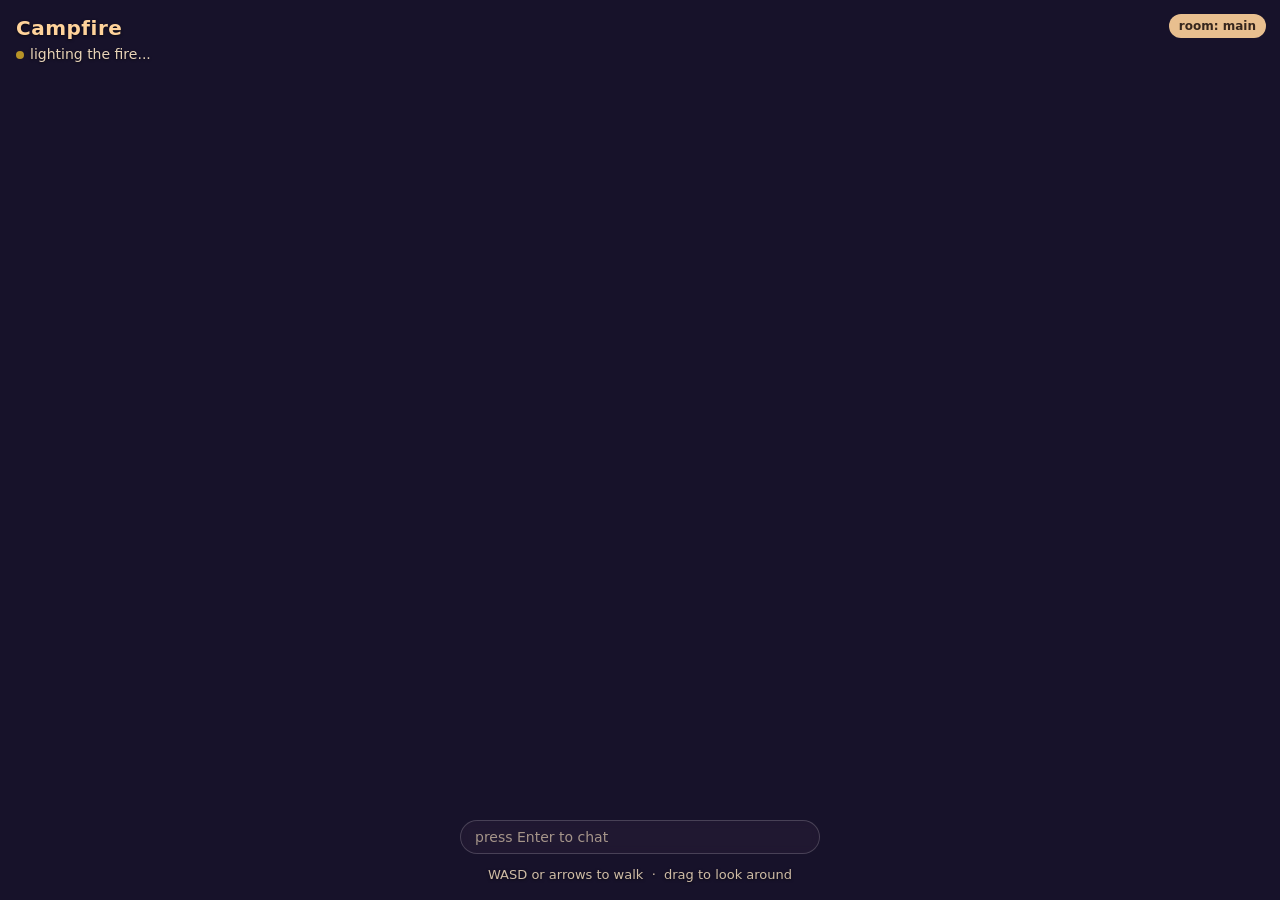
==== index.html @ 01311d58 "Deploy: Campfire live build" ====
<!doctype html>
<html lang="en">
<head>
<meta charset="utf-8" />
<meta name="viewport" content="width=device-width, initial-scale=1, maximum-scale=1, user-scalable=no" />
<title>Campfire</title>
<style>
  :root { color-scheme: dark; }
  * { margin: 0; padding: 0; box-sizing: border-box; }
  html, body { height: 100%; overflow: hidden; background: #17122a; }
  #app { position: fixed; inset: 0; }
  canvas { display: block; }

  .hud {
    position: fixed; left: 16px; top: 14px; z-index: 10;
    font: 500 14px/1.4 ui-rounded, "Segoe UI", system-ui, sans-serif;
    color: #ffe9c7; text-shadow: 0 1px 3px rgba(0,0,0,.6);
    pointer-events: none; user-select: none;
  }
  .hud h1 { font-size: 20px; letter-spacing: .5px; color: #ffd39b; }
  .hud .status { margin-top: 3px; opacity: .9; }
  .hud .dot { display: inline-block; width: 8px; height: 8px; border-radius: 50%;
    background: #c9a227; margin-right: 6px; vertical-align: middle; }
  .hud .dot.on { background: #6ee7a0; box-shadow: 0 0 8px #6ee7a0; }

  .hint {
    position: fixed; left: 50%; bottom: 16px; transform: translateX(-50%); z-index: 10;
    font: 500 13px/1.4 ui-rounded, "Segoe UI", system-ui, sans-serif;
    color: #ffe9c7cc; text-shadow: 0 1px 3px rgba(0,0,0,.6);
    pointer-events: none; user-select: none; text-align: center;
  }
  .badge {
    position: fixed; right: 14px; top: 14px; z-index: 10;
    font: 600 12px/1 ui-rounded, "Segoe UI", system-ui, sans-serif;
    color: #3a2a1c; background: #ffd39b; padding: 6px 10px; border-radius: 999px;
    pointer-events: none; user-select: none; opacity: .9;
  }
  #chatlog {
    position: fixed; left: 16px; bottom: 84px; z-index: 10; max-width: 42vw;
    font: 500 13px/1.55 "Segoe UI", system-ui, sans-serif; color: #ffe9c7;
    text-shadow: 0 1px 3px rgba(0,0,0,.75); pointer-events: none; user-select: none;
  }
  #chatlog b { color: #ffd39b; }
  #chatinput {
    position: fixed; left: 50%; bottom: 46px; transform: translateX(-50%); z-index: 11;
    width: min(360px, 72vw); padding: 8px 14px; border-radius: 999px;
    border: 1px solid #ffffff2e; background: rgba(40,30,56,0.55); color: #ffe9c7;
    font: 500 14px "Segoe UI", system-ui, sans-serif; outline: none; backdrop-filter: blur(4px);
  }
  #chatinput::placeholder { color: #ffe9c799; }
  #chatinput:focus { border-color: #ffd39b88; }
</style>
</head>
<body>
<div id="app"></div>
<div class="hud">
  <h1>Campfire</h1>
  <div class="status"><span class="dot" id="dot"></span><span id="status">lighting the fire...</span></div>
</div>
<div class="badge" id="room">room: main</div>
<div class="hint">WASD or arrows to walk &nbsp;·&nbsp; drag to look around</div>
<div id="chatlog"></div>
<input id="chatinput" maxlength="120" placeholder="press Enter to chat" autocomplete="off" spellcheck="false" />

<script type="importmap">
{
  "imports": {
    "three": "https://esm.run/three@0.160.0",
    "trystero": "https://esm.run/trystero"
  }
}
</script>

<script type="module" src="./src/main.js"></script>
</body>
</html>
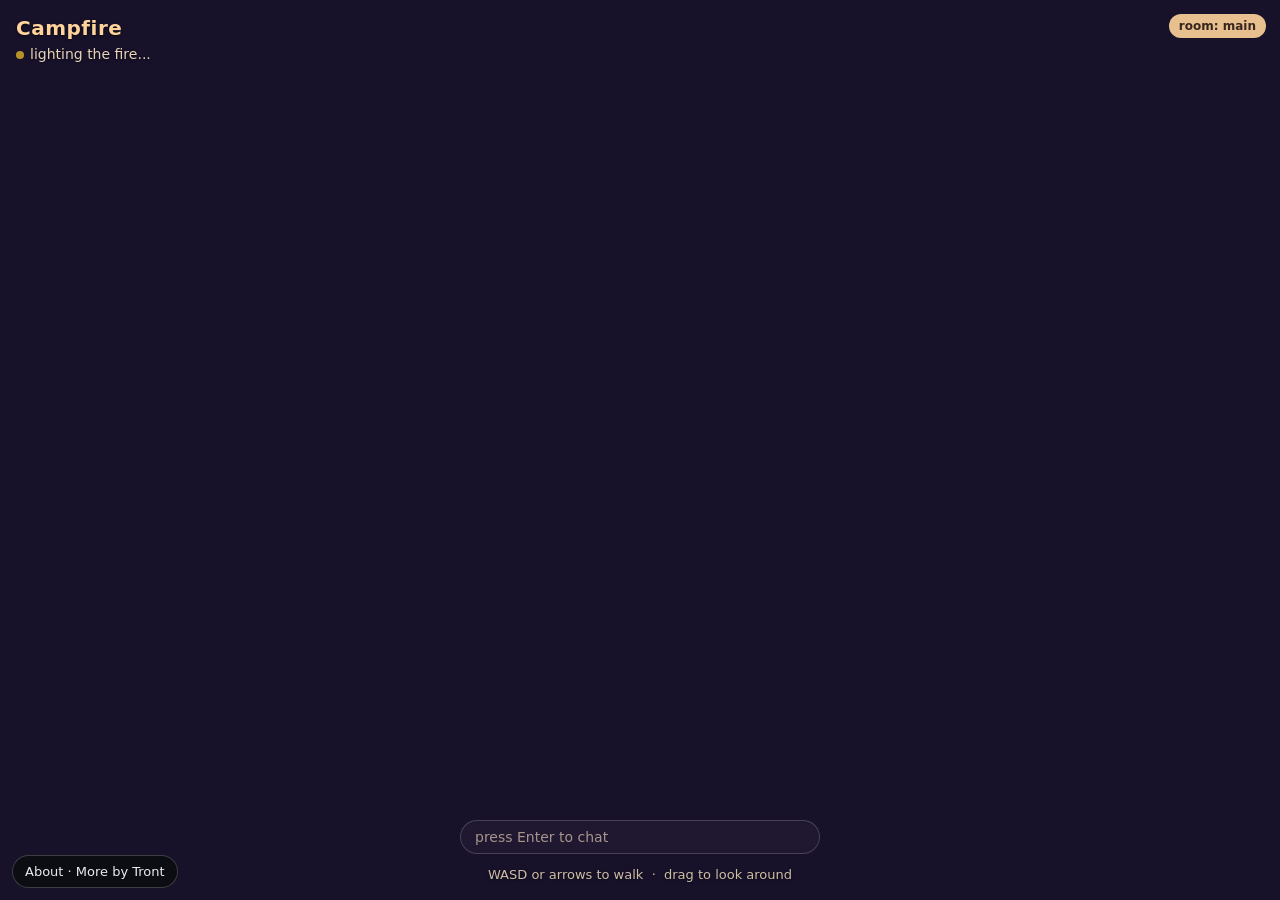
==== commit 1955fc08: "About block: prose, crosslinks and JSON-LD so the page is more than a canvas to search engines" ====
--- a/index.html
+++ b/index.html
@@ -72,5 +72,10 @@
 </script>
 
 <script type="module" src="./src/main.js"></script>
+<!-- tront-about:start -->
+<style>.tront-about{position:fixed;left:12px;bottom:12px;z-index:2147483000;font:13px/1.5 system-ui,-apple-system,'Segoe UI',sans-serif;color:#e9ecef;text-align:left}.tront-about>summary{cursor:pointer;list-style:none;display:inline-block;background:#0b0d10d9;color:#e9ecef;border:1px solid #ffffff33;border-radius:999px;padding:6px 12px;backdrop-filter:blur(6px);user-select:none}.tront-about>summary::-webkit-details-marker{display:none}.tront-about>summary:hover{border-color:#ffffff66}.tront-about>div{margin-top:8px;width:min(560px,calc(100vw - 24px));max-height:70vh;overflow:auto;background:#0b0d10f5;border:1px solid #ffffff33;border-radius:12px;padding:14px 16px;box-shadow:0 12px 40px #000a}.tront-about h2{font-size:17px;margin:0 0 8px;color:#fff}.tront-about p{margin:0 0 9px}.tront-about a{color:#8fd3ff}.tront-about ul{margin:4px 0 10px;padding-left:18px}.tront-about li{margin:2px 0}.tront-about .tront-hub{opacity:.85;font-size:12px}</style>
+<details class="tront-about" id="trontAbout"><summary>About &middot; More by Tront</summary><div><h2>Campfire by Tront</h2><p>Campfire is a small third place in the browser. Open the link, stand on a curved island around a firepit as a little critter, and walk up to whoever else is there. There is no install, no account and no lobby: the link itself is the room, and everyone who opens it shares the same island over peer-to-peer WebRTC.</p><p>Under the hood every entity on the island is synced with a keeper election, so NPCs keep moving even when the person who spawned them leaves. It is one HTML file built on the critters creature system, verified with a headless harness, made by Tront (Trent Sterling).</p><p><strong>More from Tront</strong></p><ul><li><a href="https://tront.xyz/critters/">critters</a>: Procedural creature sandbox: SDF blend-shell toon critters that walk, hop and fly with no rigs or animation clips.</li><li><a href="https://tront.xyz/buddy/">Buddy Bonk</a>: Multiplayer ragdoll sandbox: grab a friend, grab a limb, make a mess.</li><li><a href="https://tront.xyz/inkride/">INKRIDE</a>: Shared physics sketchbook: draw ink tracks, ride them, crash beautifully, alone or in a room.</li></ul><p class="tront-hub"><a href="https://tront.xyz/games/">All games and tools</a> &middot; <a href="https://tront.xyz/blog/">Devlog</a> &middot; <a href="https://tront.xyz/discord/">Discord</a> &middot; <a href="https://github.com/TrentSterling/campfire">Source on GitHub</a> &middot; <a href="https://tront.xyz/">tront.xyz</a></p></div></details>
+<script type="application/ld+json">{"@context": "https://schema.org", "@type": "VideoGame", "name": "Campfire", "alternateName": ["Campfire by Tront"], "url": "https://tront.xyz/campfire/", "description": "A browser third place: a small curved island around a firepit where you meet whoever else is there.", "author": {"@type": "Person", "name": "Trent Sterling", "alternateName": "Tront", "url": "https://tront.xyz/"}, "publisher": {"@type": "Organization", "name": "Tront", "url": "https://tront.xyz/"}, "isAccessibleForFree": true, "offers": {"@type": "Offer", "price": "0", "priceCurrency": "USD"}, "applicationCategory": "GameApplication", "operatingSystem": "Web browser", "genre": "Social", "playMode": "MultiPlayer", "gamePlatform": "Web browser", "image": "https://tront.xyz/campfire/og-image.png"}</script>
+<!-- tront-about:end -->
 </body>
 </html>
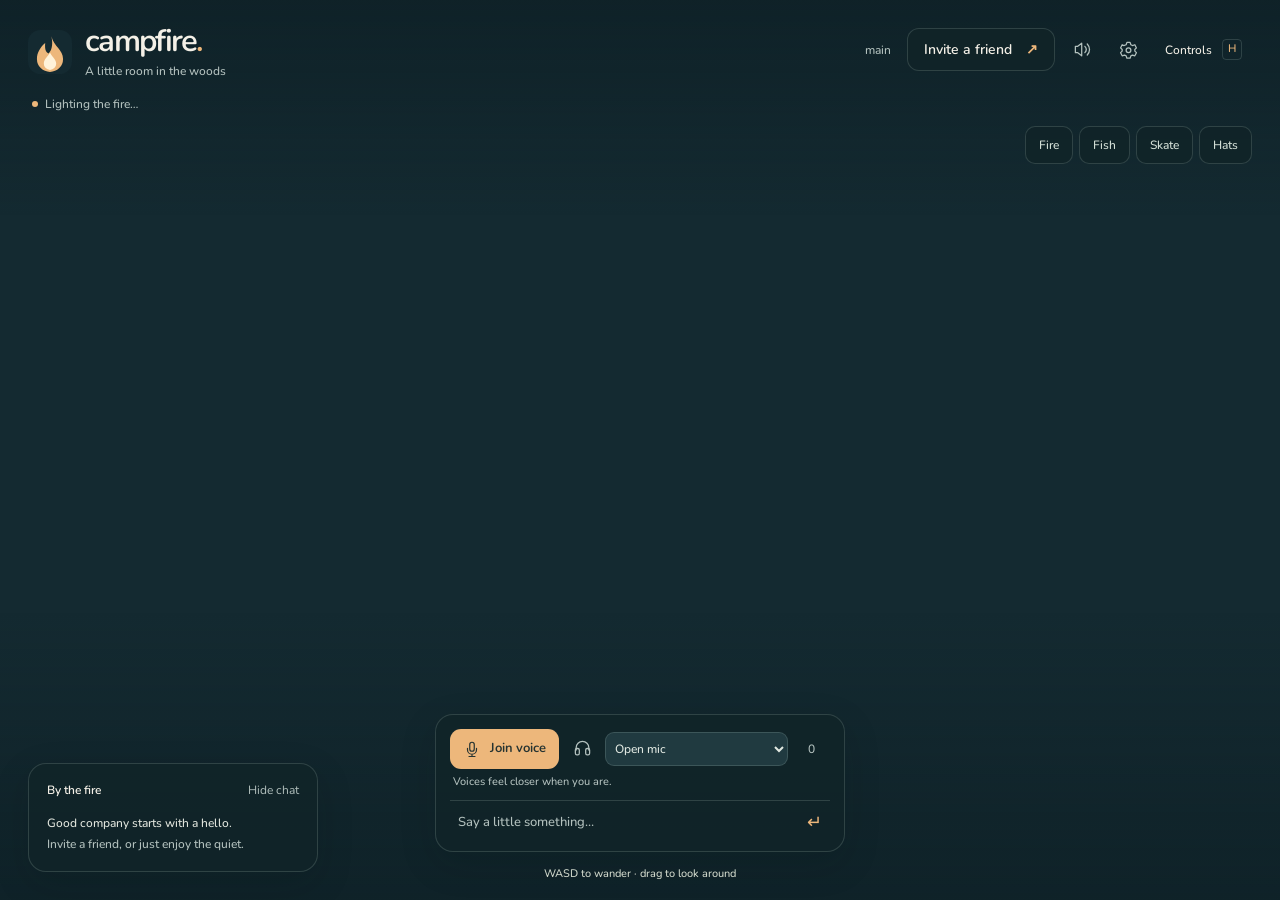
==== commit 1e66425b: "Publish Campfire v1.8: WebGPU text, unified menus, polished models and P2P voice" ====
--- a/index.html
+++ b/index.html
@@ -2,80 +2,80 @@
 <html lang="en">
 <head>
 <meta charset="utf-8" />
-<meta name="viewport" content="width=device-width, initial-scale=1, maximum-scale=1, user-scalable=no" />
-<title>Campfire</title>
-<style>
-  :root { color-scheme: dark; }
-  * { margin: 0; padding: 0; box-sizing: border-box; }
-  html, body { height: 100%; overflow: hidden; background: #17122a; }
-  #app { position: fixed; inset: 0; }
-  canvas { display: block; }
-
-  .hud {
-    position: fixed; left: 16px; top: 14px; z-index: 10;
-    font: 500 14px/1.4 ui-rounded, "Segoe UI", system-ui, sans-serif;
-    color: #ffe9c7; text-shadow: 0 1px 3px rgba(0,0,0,.6);
-    pointer-events: none; user-select: none;
-  }
-  .hud h1 { font-size: 20px; letter-spacing: .5px; color: #ffd39b; }
-  .hud .status { margin-top: 3px; opacity: .9; }
-  .hud .dot { display: inline-block; width: 8px; height: 8px; border-radius: 50%;
-    background: #c9a227; margin-right: 6px; vertical-align: middle; }
-  .hud .dot.on { background: #6ee7a0; box-shadow: 0 0 8px #6ee7a0; }
-
-  .hint {
-    position: fixed; left: 50%; bottom: 16px; transform: translateX(-50%); z-index: 10;
-    font: 500 13px/1.4 ui-rounded, "Segoe UI", system-ui, sans-serif;
-    color: #ffe9c7cc; text-shadow: 0 1px 3px rgba(0,0,0,.6);
-    pointer-events: none; user-select: none; text-align: center;
-  }
-  .badge {
-    position: fixed; right: 14px; top: 14px; z-index: 10;
-    font: 600 12px/1 ui-rounded, "Segoe UI", system-ui, sans-serif;
-    color: #3a2a1c; background: #ffd39b; padding: 6px 10px; border-radius: 999px;
-    pointer-events: none; user-select: none; opacity: .9;
-  }
-  #chatlog {
-    position: fixed; left: 16px; bottom: 84px; z-index: 10; max-width: 42vw;
-    font: 500 13px/1.55 "Segoe UI", system-ui, sans-serif; color: #ffe9c7;
-    text-shadow: 0 1px 3px rgba(0,0,0,.75); pointer-events: none; user-select: none;
-  }
-  #chatlog b { color: #ffd39b; }
-  #chatinput {
-    position: fixed; left: 50%; bottom: 46px; transform: translateX(-50%); z-index: 11;
-    width: min(360px, 72vw); padding: 8px 14px; border-radius: 999px;
-    border: 1px solid #ffffff2e; background: rgba(40,30,56,0.55); color: #ffe9c7;
-    font: 500 14px "Segoe UI", system-ui, sans-serif; outline: none; backdrop-filter: blur(4px);
-  }
-  #chatinput::placeholder { color: #ffe9c799; }
-  #chatinput:focus { border-color: #ffd39b88; }
-</style>
+<meta name="viewport" content="width=device-width, initial-scale=1, viewport-fit=cover" />
+<meta name="theme-color" content="#142a31" />
+<meta name="description" content="A little island, a warm fire, and good company. Walk, fish, and talk together in a peer-to-peer world." />
+<title>Campfire · A little room in the woods</title>
+<link rel="icon" href="./favicon.svg" type="image/svg+xml" />
+<link rel="stylesheet" href="./src/ui.css" />
 </head>
 <body>
-<div id="app"></div>
-<div class="hud">
-  <h1>Campfire</h1>
-  <div class="status"><span class="dot" id="dot"></span><span id="status">lighting the fire...</span></div>
-</div>
-<div class="badge" id="room">room: main</div>
-<div class="hint">WASD or arrows to walk &nbsp;·&nbsp; drag to look around</div>
-<div id="chatlog"></div>
-<input id="chatinput" maxlength="120" placeholder="press Enter to chat" autocomplete="off" spellcheck="false" />
-
+<main id="app" aria-label="Campfire island. Use WASD to walk and drag to look around."></main>
+<header class="hud">
+  <div class="brand"><img class="brand-mark" src="./favicon.svg" alt="" /><div><h1>campfire<span>.</span></h1><p>A little room in the woods</p></div></div>
+  <div class="status"><span class="dot" id="dot"></span><span id="status" role="status">Lighting the fire…</span></div>
+</header>
+<nav class="room-tools" aria-label="Room controls">
+  <span class="badge" id="room">main</span>
+  <button id="invite-button" class="invite">Invite a friend <span aria-hidden="true">↗</span></button>
+  <button id="sound-button" class="icon-button" aria-label="Mute ambience" aria-pressed="false" title="Mute ambience"><svg viewBox="0 0 24 24" aria-hidden="true"><path d="M11 4 6 8H3v8h3l5 4V4Zm4 4a6 6 0 0 1 0 8m3-11a10 10 0 0 1 0 14"/></svg></button>
+  <button id="settings-button" class="icon-button" aria-label="Settings" aria-expanded="false" aria-controls="settings-panel"><svg viewBox="0 0 24 24" aria-hidden="true"><path d="m10 3-1 3-3 1-2-1-2 4 2 2v2l-2 2 2 4 3-1 2 1 1 3h4l1-3 2-1 3 1 2-4-2-2v-2l2-2-2-4-3 1-2-1-1-3z"/><circle cx="12" cy="13" r="3"/></svg></button>
+  <button id="help-button" class="controls-button" aria-label="Show controls (H)" aria-expanded="false" aria-controls="controls-panel"><span>Controls</span><kbd>H</kbd></button>
+</nav>
+<nav class="activity-bar" aria-label="Campfire activities">
+  <button id="activity-fire" title="Walk back to the fire">Fire</button>
+  <button id="activity-fish" title="Walk to the shore and cast a line">Fish</button>
+  <button id="activity-skate" aria-pressed="false" title="Ride your skateboard">Skate</button>
+  <button id="activity-hats" title="Visit the hat rack">Hats</button>
+</nav>
+<p id="activity-status" class="activity-status" role="status" hidden></p>
+<aside id="settings-panel" class="panel settings-panel" hidden aria-label="Settings">
+  <div class="panel-heading"><h2>Settle in</h2><button id="settings-close" aria-label="Close settings">×</button></div>
+  <p class="settings-intro">Your sound. Your little corner of the woods.</p>
+  <label for="setting-ambience">Fire &amp; night <output id="setting-ambience-value"></output></label><input id="setting-ambience" type="range" min="0" max="1" step=".05" />
+  <label for="setting-effects">Footsteps &amp; critters <output id="setting-effects-value"></output></label><input id="setting-effects" type="range" min="0" max="1" step=".05" />
+  <label for="setting-voice">Friends' voices <output id="setting-voice-value"></output></label><input id="setting-voice" type="range" min="0" max="1" step=".05" />
+  <div class="settings-rule"></div>
+  <label for="setting-quality">Picture quality</label><select id="setting-quality"><option value="high">Full detail</option><option value="low">Light on the GPU</option></select>
+  <label class="setting-toggle" for="setting-particles"><span>Fireflies &amp; drifting leaves</span><input id="setting-particles" type="checkbox" /></label>
+  <label class="setting-toggle" for="setting-names"><span>Names above friends</span><input id="setting-names" type="checkbox" /></label>
+  <p class="settings-foot">Saved on this device. Voice joins when you choose.</p>
+</aside>
+<aside id="controls-panel" class="panel controls-panel" hidden aria-label="Controls">
+  <h2>Controls</h2><p>Walk up to the fire. Stay a while.</p>
+  <dl><dt><kbd>WASD</kbd> / arrows</dt><dd>Wander</dd><dt><kbd>Space</kbd></dt><dd>Hop</dd><dt><kbd>E</kbd></dt><dd>Pet / try hats</dd><dt><kbd>Q</kbd></dt><dd>Wave hello</dd><dt><kbd>R</kbd></dt><dd>Skateboard</dd><dt><kbd>F</kbd> at the shore</dt><dd>Go fishing</dd><dt><kbd>J</kbd></dt><dd>Fishing journal</dd><dt>Drag / scroll</dt><dd>Look / zoom</dd><dt><kbd>V</kbd> (voice joined)</dt><dd>Hold to talk</dd></dl>
+  <p>Gamepads welcome. Extra pads press A to join.</p>
+</aside>
+<aside class="chat-panel panel" aria-label="Campfire conversation">
+  <div class="panel-heading"><span>By the fire</span><button id="chat-toggle" class="quiet" aria-expanded="true" aria-controls="chatlog">Hide chat</button></div>
+  <div id="chatlog" role="log" aria-live="polite"><p class="chat-empty">Good company starts with a hello.<br><span>Invite a friend, or just enjoy the quiet.</span></p></div>
+</aside>
+<section id="hat-shop" class="hat-shop panel" aria-label="Try on hats" hidden>
+  <div class="panel-heading"><h2>A little character</h2><button id="hat-shop-close" aria-label="Close hat shop">×</button></div>
+  <p class="hat-shop-intro">Try a hat on your head. Keep the one you love.</p>
+  <div class="hat-choices" aria-label="Hat choices"></div>
+  <div class="hat-shop-selection"><b id="hat-shop-name"></b><span id="hat-shop-balance"></span></div>
+  <p id="hat-shop-hint"></p>
+  <button id="hat-shop-apply" class="voice-primary"></button>
+  <button id="hat-shop-bare">Go bareheaded</button>
+</section>
+<section class="social-dock panel" aria-label="Chat and voice">
+  <div class="voice-bar">
+    <button id="voice-join" class="voice-primary" aria-pressed="false"><svg class="mic-icon" viewBox="0 0 24 24" aria-hidden="true"><rect x="9" y="3" width="6" height="12" rx="3"/><path d="M6 11v2a6 6 0 0 0 12 0v-2M12 19v3m-4 0h8"/></svg><span id="voice-label">Join voice</span></button>
+    <button id="voice-deafen" class="icon-button" aria-label="Deafen voice" aria-pressed="false" title="Deafen voice"><svg viewBox="0 0 24 24" aria-hidden="true"><path d="M4 14v-3a8 8 0 0 1 16 0v3"/><rect x="3" y="12" width="5" height="8" rx="2"/><rect x="16" y="12" width="5" height="8" rx="2"/></svg></button>
+    <select id="voice-mode" aria-label="Microphone mode"><option value="open">Open mic</option><option value="ptt">Hold V to talk</option></select>
+    <button id="voice-people" class="icon-button people-button" aria-label="Show voice participants" aria-expanded="false" aria-controls="voice-roster">0</button>
+    <button id="voice-leave" class="icon-button" aria-label="Leave voice and release microphone" title="Leave voice" hidden>×</button>
+  </div>
+  <p id="voice-status" class="voice-status" role="status">Voices feel closer when you are.</p>
+  <form id="chat-form"><label for="chatinput" class="sr-only">Message the campfire</label><input id="chatinput" maxlength="120" placeholder="Say a little something…" autocomplete="off" /><button type="submit" aria-label="Send message">↵</button></form>
+  <div id="voice-roster" class="voice-roster" hidden></div>
+</section>
+<div class="hint">WASD to wander · drag to look around</div>
+<div id="toast" role="status" hidden></div>
 <script type="importmap">
-{
-  "imports": {
-    "three": "https://esm.run/three@0.160.0",
-    "trystero": "https://esm.run/trystero"
-  }
-}
+{"imports":{"three":"https://esm.run/three@0.160.0","trystero":"https://esm.run/trystero@0.25.4"}}
 </script>
-
 <script type="module" src="./src/main.js"></script>
-<!-- tront-about:start -->
-<style>.tront-about{position:fixed;left:12px;bottom:12px;z-index:2147483000;font:13px/1.5 system-ui,-apple-system,'Segoe UI',sans-serif;color:#e9ecef;text-align:left}.tront-about>summary{cursor:pointer;list-style:none;display:inline-block;background:#0b0d10d9;color:#e9ecef;border:1px solid #ffffff33;border-radius:999px;padding:6px 12px;backdrop-filter:blur(6px);user-select:none}.tront-about>summary::-webkit-details-marker{display:none}.tront-about>summary:hover{border-color:#ffffff66}.tront-about>div{margin-top:8px;width:min(560px,calc(100vw - 24px));max-height:70vh;overflow:auto;background:#0b0d10f5;border:1px solid #ffffff33;border-radius:12px;padding:14px 16px;box-shadow:0 12px 40px #000a}.tront-about h2{font-size:17px;margin:0 0 8px;color:#fff}.tront-about p{margin:0 0 9px}.tront-about a{color:#8fd3ff}.tront-about ul{margin:4px 0 10px;padding-left:18px}.tront-about li{margin:2px 0}.tront-about .tront-hub{opacity:.85;font-size:12px}</style>
-<details class="tront-about" id="trontAbout"><summary>About &middot; More by Tront</summary><div><h2>Campfire by Tront</h2><p>Campfire is a small third place in the browser. Open the link, stand on a curved island around a firepit as a little critter, and walk up to whoever else is there. There is no install, no account and no lobby: the link itself is the room, and everyone who opens it shares the same island over peer-to-peer WebRTC.</p><p>Under the hood every entity on the island is synced with a keeper election, so NPCs keep moving even when the person who spawned them leaves. It is one HTML file built on the critters creature system, verified with a headless harness, made by Tront (Trent Sterling).</p><p><strong>More from Tront</strong></p><ul><li><a href="https://tront.xyz/critters/">critters</a>: Procedural creature sandbox: SDF blend-shell toon critters that walk, hop and fly with no rigs or animation clips.</li><li><a href="https://tront.xyz/buddy/">Buddy Bonk</a>: Multiplayer ragdoll sandbox: grab a friend, grab a limb, make a mess.</li><li><a href="https://tront.xyz/inkride/">INKRIDE</a>: Shared physics sketchbook: draw ink tracks, ride them, crash beautifully, alone or in a room.</li></ul><p class="tront-hub"><a href="https://tront.xyz/games/">All games and tools</a> &middot; <a href="https://tront.xyz/blog/">Devlog</a> &middot; <a href="https://tront.xyz/discord/">Discord</a> &middot; <a href="https://github.com/TrentSterling/campfire">Source on GitHub</a> &middot; <a href="https://tront.xyz/">tront.xyz</a></p></div></details>
-<script type="application/ld+json">{"@context": "https://schema.org", "@type": "VideoGame", "name": "Campfire", "alternateName": ["Campfire by Tront"], "url": "https://tront.xyz/campfire/", "description": "A browser third place: a small curved island around a firepit where you meet whoever else is there.", "author": {"@type": "Person", "name": "Trent Sterling", "alternateName": "Tront", "url": "https://tront.xyz/"}, "publisher": {"@type": "Organization", "name": "Tront", "url": "https://tront.xyz/"}, "isAccessibleForFree": true, "offers": {"@type": "Offer", "price": "0", "priceCurrency": "USD"}, "applicationCategory": "GameApplication", "operatingSystem": "Web browser", "genre": "Social", "playMode": "MultiPlayer", "gamePlatform": "Web browser", "image": "https://tront.xyz/campfire/og-image.png"}</script>
-<!-- tront-about:end -->
 </body>
 </html>
--- a/src/ui.css
+++ b/src/ui.css
@@ -0,0 +1,231 @@
+:root { color-scheme: dark; --ink: #f4f0e7; --muted: #b3c1be; --ember: #edb77b; --surface: rgba(17, 36, 41, .92); --line: rgba(207, 227, 218, .16); --radius: 18px; }
+@font-face { font-family: Campfire; src: url('../assets/fonts/Nunito.ttf') format('truetype'); font-weight: 200 900; font-display: swap; }
+* { box-sizing: border-box; margin: 0; padding: 0; }
+html, body { height: 100%; overflow: hidden; background: #142a31; color: var(--ink); font: 500 14px/1.5 Campfire, sans-serif; user-select: none; -webkit-user-select: none; }
+body * { user-select:none; -webkit-user-select:none; }
+input, textarea, [contenteditable="true"] { user-select: text; -webkit-user-select: text; }
+/* Native semantics/layout remain available. Visible text, selection and carets
+   are drawn by instanced SDF quads in the GPU overlay. */
+body[data-gpu-text="true"] { -webkit-text-fill-color: transparent; }
+body[data-gpu-text="true"] * { font-family:Campfire,sans-serif; text-shadow:none !important; }
+body[data-gpu-text="true"] input { caret-color: transparent; }
+body[data-gpu-text="true"] input::placeholder { -webkit-text-fill-color: transparent; }
+body[data-gpu-text="true"] ::selection { background: transparent; }
+body[data-gpu-text="true"] select { appearance: none; padding-right: 20px !important; }
+body[data-gpu-text="true"] option { -webkit-text-fill-color: currentColor; }
+#gpu-text { position: fixed; inset: 0; pointer-events: none; z-index: 30; }
+button, input, select { font: inherit; }
+button, select { cursor: pointer; }
+button { color: inherit; border: 0; background: transparent; transition: background .18s, transform .18s; }
+button:hover { background: rgba(255,255,255,.09); }
+button:active { transform: translateY(1px); }
+:focus-visible { outline: 2px solid var(--ember); outline-offset: 4px; }
+[hidden] { display: none !important; }
+#app { position: fixed; inset: 0; }
+#app::after { content: ""; position: absolute; inset: 0; pointer-events: none; background: linear-gradient(180deg, rgba(8,22,27,.4), transparent 24%, transparent 68%, rgba(8,22,27,.38)); }
+canvas { display: block; touch-action: none; }
+.hud { position: fixed; left: 28px; top: 24px; z-index: 10; user-select: none; pointer-events: none; }
+.brand { display: flex; align-items: center; gap: 13px; }
+.brand-mark { width: 44px; height: 48px; font-size: 40px; color: var(--ember); line-height: 1; }
+.hud h1 { font-size: 31px; font-weight: 650; line-height: 1.1; letter-spacing: -1.7px; }
+.hud h1 span { color: var(--ember); }
+.brand p { color: var(--muted); font-size: 12px; margin-top: 4px; }
+.status { display: flex; align-items: center; gap: 7px; margin: 15px 0 0 4px; color: var(--muted); font-size: 12px; }
+.dot { width: 6px; height: 6px; background: var(--ember); border-radius: 50%; flex-shrink: 0; }
+.dot.on { background: #a9d9b1; }
+.room-tools { position: fixed; right: 28px; top: 28px; z-index: 10; display: flex; align-items: center; gap: 8px; }
+.badge { color: var(--muted); max-width: 130px; overflow: hidden; text-overflow: ellipsis; white-space: nowrap; margin-right: 8px; font-size: 12px; }
+.invite { border: 1px solid var(--line); background: var(--surface); padding: 10px 16px; border-radius: 12px; font-weight: 600; }
+.invite span { color: var(--ember); margin-left: 10px; }
+.activity-bar { position: fixed; right: 28px; top: 126px; z-index: 10; display: flex; gap: 6px; }
+.activity-bar button { padding: 8px 13px; border: 1px solid var(--line); background: var(--surface); border-radius: 10px; color: #d5e1d8; font-size: 12px; min-height: 38px; }
+.activity-bar button:hover, .activity-bar button[aria-pressed="true"] { color: var(--ink); background: #31534b; }
+.activity-bar button[data-phase="bite"] { background: var(--ember); color: #253331; font-weight: 700; }
+.activity-status { position: fixed; top: 174px; right: 28px; z-index: 10; color: #e9ecd9; background: var(--surface); border-radius: 10px; padding: 8px 12px; max-width: 280px; font-size: 11px; }
+.icon-button { width: 38px; height: 38px; display: inline-grid; place-items: center; border-radius: 10px; color: var(--muted); font-size: 18px; flex-shrink: 0; }
+.icon-button[aria-pressed="true"] { color: var(--ember); background: rgba(237,183,123,.12); }
+.panel { border: 1px solid var(--line); background: var(--surface); border-radius: var(--radius); box-shadow: 0 12px 36px rgba(5,19,22,.15); }
+.chat-panel { position: fixed; left: 28px; bottom: 28px; width: 290px; z-index: 10; padding: 17px 18px; }
+.panel-heading { display: flex; justify-content: space-between; gap: 10px; font-size: 12px; font-weight: 600; margin-bottom: 14px; }
+.quiet { color: var(--muted); font-weight: 400; }
+#chatlog { font-size: 12px; line-height: 1.7; max-height: 180px; overflow: auto; overflow-wrap: anywhere; }
+#chatlog b { color: var(--ember); font-weight: 600; }
+.chat-line + .chat-line { margin-top: 8px; }
+.chat-empty { color: #e2e6de; }
+.chat-empty span { color: var(--muted); }
+.chat-panel[data-collapsed="true"] .panel-heading { margin-bottom:0; }
+#chat-toggle { padding:2px 4px; margin:-2px -4px; border-radius:5px; }
+.hat-shop { position:fixed; right:28px; top:185px; z-index:17; width:340px; padding:20px; max-height:calc(100dvh - 240px); overflow:auto; }
+.hat-shop h2 { font-size:20px; letter-spacing:-.4px; }
+.hat-shop .panel-heading { align-items:center; margin-bottom:5px; }
+#hat-shop-close { width:28px; height:28px; font-size:22px; border-radius:7px; }
+.hat-shop-intro,#hat-shop-hint { font-size:12px; color:var(--muted); margin:7px 0 15px; }
+.hat-choices { display:grid; grid-template-columns:repeat(2,1fr); gap:7px; }
+.hat-choices button { border:1px solid var(--line); border-radius:9px; padding:9px 10px; text-align:left; font-size:12px; }
+.hat-choices button[aria-pressed="true"] { background:#31534b; border-color:#8aaf9a; }
+.hat-choices small { display:block; color:var(--muted); font-size:10px; margin-top:3px; }
+.hat-shop-selection { display:flex; justify-content:space-between; margin-top:17px; font-size:12px; }
+#hat-shop-balance { color:var(--ember); }
+#hat-shop-apply { width:100%; justify-content:center; }
+#hat-shop-apply:disabled { opacity:.45; cursor:default; }
+#hat-shop-bare { display:block; margin:12px auto 0; padding:5px; color:var(--muted); font-size:11px; }
+@media(max-width:640px) { .hat-shop { left:16px; right:16px; top:154px; width:auto; max-height:calc(100dvh - 300px); padding:16px; } .hat-choices button { padding:7px 9px; } }
+.social-dock { position: fixed; left: 50%; bottom: 48px; transform: translateX(-50%); z-index: 12; width: 420px; padding: 10px; }
+.voice-bar { display: flex; align-items: center; gap: 4px; }
+.voice-primary { padding: 9px 13px; border-radius: 11px; background: var(--ember); color: #253331; font-size: 13px; font-weight: 650; display: flex; align-items: center; gap: 9px; white-space: nowrap; min-height: 40px; }
+.voice-primary:hover { background: #f7ca96; }
+.voice-primary[aria-pressed="true"] { background: #abc9b8; }
+.voice-primary.speaking { box-shadow: 0 0 0 2px #b5e6b9; }
+.mic-icon { width: 18px; height: 20px; }
+.icon-button svg { width: 19px; height: 19px; }
+.icon-button svg, .mic-icon { fill: none; stroke: currentColor; stroke-width: 1.6; stroke-linecap: round; stroke-linejoin: round; }
+#voice-mode { background: #203a40; color: #e0e8e1; border: 1px solid var(--line); border-radius: 9px; font-size: 12px; padding: 7px 5px; min-width: 0; flex: 1; }
+.people-button { font-size: 12px; font-variant-numeric: tabular-nums; }
+.voice-status { color: var(--muted); font-size: 11px; padding: 6px 7px 9px; min-height: 31px; }
+.voice-status.error { color: #ffc9af; }
+#chat-form { display: flex; border-top: 1px solid var(--line); padding-top: 7px; gap: 4px; }
+#chatinput { background: transparent; border: 0; color: var(--ink); flex: 1; min-width: 0; padding: 5px 8px; outline-offset: -1px; font-size: 13px; }
+#chatinput::placeholder { color: var(--muted); }
+#chat-form button { color: var(--ember); width: 32px; border-radius: 8px; font-size: 18px; }
+.hint { position: fixed; left: 50%; bottom: 18px; transform: translateX(-50%); z-index: 10; text-align: center; color: #dae2d4; font-size: 11px; white-space: nowrap; pointer-events: none; }
+.controls-panel { position: fixed; right: 28px; top: 85px; width: 310px; padding: 22px; z-index: 15; }
+.controls-panel h2 { font-size: 19px; letter-spacing: -.4px; }
+.settings-panel { position:fixed; right:28px; top:85px; width:310px; padding:22px; z-index:16; max-height:calc(100dvh - 115px); overflow:auto; }
+.settings-panel h2 { font-size:22px; letter-spacing:-.6px; font-weight:700; }
+.settings-panel .panel-heading { align-items:center; margin-bottom:5px; }
+.settings-panel .panel-heading button { width:28px; height:28px; font-size:22px; border-radius:8px; }
+.settings-intro,.settings-foot { color:var(--muted); font-size:12px; margin:5px 0 18px; }
+.settings-foot { margin:20px 0 0; font-size:11px; }
+.settings-panel label { display:flex; justify-content:space-between; align-items:center; font-size:12px; margin-top:14px; }
+.settings-panel output { color:var(--ember); font-variant-numeric:tabular-nums; }
+.settings-panel input[type="range"] { width:100%; accent-color:var(--ember); height:20px; margin-top:5px; cursor:pointer; }
+.settings-panel input[type="checkbox"] { accent-color:var(--ember); width:17px; height:17px; }
+.settings-panel select { width:100%; background:#203a40; border:1px solid var(--line); color:var(--ink); padding:9px 10px; border-radius:8px; margin-top:8px; font-size:12px; }
+.settings-rule { border-top:1px solid var(--line); margin-top:18px; }
+@media(max-width:640px) { .settings-panel { right:16px; top:110px; width:calc(100vw - 32px); max-height:calc(100dvh - 240px); } }
+.controls-panel p { color: var(--muted); font-size: 12px; margin: 8px 0; }
+.controls-panel dl { display: grid; grid-template-columns: 1.3fr 1fr; gap: 9px; margin: 20px 0; font-size: 12px; }
+.controls-panel dd { color: var(--muted); }
+kbd { font: inherit; color: var(--ember); }
+.voice-roster { padding: 10px 6px 3px; border-top: 1px solid var(--line); max-height: 140px; overflow: auto; font-size: 12px; }
+.voice-person { display: flex; align-items: center; justify-content: space-between; gap: 8px; padding: 4px 0; }
+.voice-person.speaking { color: #b5e6b9; }
+.voice-person button { font-size: 11px; padding: 4px 8px; border: 1px solid var(--line); border-radius: 6px; }
+.sr-only { position: absolute; width: 1px; height: 1px; padding: 0; overflow: hidden; clip: rect(0,0,0,0); white-space: nowrap; border: 0; }
+#toast { position: fixed; left: 50%; top: 110px; transform: translateX(-50%); z-index: 20; background: #203a40; border: 1px solid var(--line); border-radius: 12px; padding: 12px 20px; max-width: calc(100vw - 32px); }
+/* Identity and journal inject their original styles. Place them in the new HUD. */
+body #identity-tag, body #identity-input { top: 86px; right: 30px; bottom: auto !important; color: var(--muted); font-size: 12px; }
+body #identity-tag b { color: var(--ink); }
+body #identity-input { text-align: left; background: #203a40; border-radius: 10px; }
+body #progress-chip { left: 32px; top: 122px; bottom: auto; font-size: 11px; color: var(--muted); }
+body #progress-chip b { color: var(--ember); }
+body #progress-chip .dim, body #progress-journal .dim { opacity: .85; }
+body #progress-journal { top: 155px; bottom: auto; left: 28px; width: 290px; max-width: calc(100vw - 32px); background: #142a31; border-color: var(--line); padding: 18px; font-size: 13px; }
+body[data-touch="true"] .social-dock { bottom: calc(142px + env(safe-area-inset-bottom)); }
+body[data-touch="true"] .chat-panel { bottom: calc(280px + env(safe-area-inset-bottom)); }
+body[data-touch="true"] .cf-touch-btns { flex-direction: row; }
+body[data-touch="true"] .hint { display: none; }
+body .cf-touch-joy-base, body .cf-touch-btn { background: var(--surface); border-color: var(--line); }
+body .cf-touch-joy-knob { background: var(--ember); }
+@media (max-width: 1100px) { .chat-panel { width: 240px; } .social-dock { left: auto; right: 28px; transform: none; bottom: 48px; } .hint { left: auto; right: 36px; transform: none; } }
+@media (max-width: 640px) {
+  .activity-bar { left: 16px; right: 16px; top: 103px; gap: 6px; }
+  .activity-bar button { flex: 1; padding: 6px 5px; min-height: 36px; font-size: 11px; }
+  .activity-status { top: 148px; left: 16px; right: 16px; max-width: none; font-size: 10px; }
+  body:has(#voice-roster:not([hidden])) .chat-panel { visibility: hidden; }
+  .hud { top: max(16px, env(safe-area-inset-top)); left: 16px; }
+  .hud h1 { font-size: 26px; }
+  .brand-mark { width: 29px; height: 32px; font-size: 31px; }
+  .brand { gap: 7px; }
+  .brand p { display: none; }
+  .status { margin-top: 8px; font-size: 10px; max-width: 200px; }
+  .room-tools { right: 12px; top: max(16px, env(safe-area-inset-top)); gap: 2px; }
+  .badge { display: none; }
+  .invite { font-size: 11px; padding: 7px 10px; }
+  .invite span { display: none; }
+  .room-tools .icon-button { width: 29px; height: 33px; }
+  body #progress-chip { top: 77px; left: 20px; font-size: 10px; }
+  body #progress-chip .dim { display: none; }
+  body #identity-tag, body #identity-input { top: 77px; right: 17px; font-size: 10px; }
+  body #identity-tag .edit-hint { display: none; }
+  body #identity-tag { max-width:156px; white-space:nowrap; overflow:hidden; text-overflow:ellipsis; }
+  .social-dock { width: auto; left: 16px; right: 16px; bottom: calc(142px + env(safe-area-inset-bottom)); padding: 8px; }
+  .voice-primary { padding: 8px 10px; font-size: 12px; }
+  .voice-bar .icon-button { width: 32px; }
+  #voice-mode { font-size: 11px; }
+  .chat-panel { left: 16px; right: 16px; width: auto; bottom: calc(280px + env(safe-area-inset-bottom)); background: rgba(17,36,41,.78); padding: 10px 13px; }
+  .panel-heading { margin-bottom: 5px; font-size: 10px; }
+  #chatlog { max-height: 74px; font-size: 11px; }
+  .chat-empty { font-size: 11px; }
+  .hint { display: none; }
+  .controls-panel { right: 16px; top: 110px; width: calc(100vw - 32px); max-height: calc(100dvh - 260px); overflow: auto; }
+  body .cf-touch-joy-base { width: 96px; height: 96px; left: 22px; bottom: calc(24px + env(safe-area-inset-bottom)); background: var(--surface); border-color: var(--line); }
+  body .cf-touch-joy-knob { background: var(--ember); }
+  body .cf-touch-btns { right: 18px; bottom: calc(36px + env(safe-area-inset-bottom)); flex-direction: row; gap: 9px; }
+  body .cf-touch-btn { width: 48px; height: 48px; background: var(--surface); border-color: var(--line); font-size: 20px; }
+}
+@media (max-height: 550px) {
+  .activity-bar { top: 110px; right: 16px; }
+  .activity-bar button { padding: 5px 11px; min-height: 32px; }
+  .activity-status { top: 148px; right: 16px; max-width: 260px; }
+  .hud { top: 16px; left: 16px; }
+  .brand-mark { width: 32px; height: 32px; }
+  .hud h1 { font-size: 26px; }
+  .brand p { display: none; }
+  .status { margin-top: 8px; }
+  .room-tools { top: 16px; right: 16px; }
+  .chat-panel { display: none; }
+  .social-dock { bottom: 16px; left: auto; right: 16px; width: 370px; transform: none; }
+  .hint { display: none; }
+  body .cf-touch-btns { right: 16px; bottom: 170px; }
+  body #progress-chip, body #identity-tag { top: 94px; }
+  body[data-touch="true"] .social-dock { bottom: 16px; }
+}
+@media (max-width:380px) {
+  .hud .status { max-width:143px; }
+  #status { overflow:hidden; white-space:nowrap; text-overflow:ellipsis; min-width:0; }
+  .room-tools { gap:0; right:10px; }
+  .room-tools .icon-button { width:27px; }
+  body #identity-tag { max-width:140px; }
+}
+@media (prefers-reduced-motion: reduce) { *, *::before, *::after { transition: none !important; } }
+
+/* One persistent drawer for controls, settings, the journal and hat shopping. */
+body #progress-chip { position:fixed; z-index:10; cursor:pointer; }
+.controls-button { display:flex; align-items:center; gap:10px; min-height:38px; padding:6px 10px; border-radius:8px; font-size:12px; }
+.controls-button kbd { font-size:11px; padding:1px 5px; border:1px solid var(--line); border-radius:4px; }
+.campfire-drawer { position:fixed; right:24px; top:88px; bottom:24px; width:370px; z-index:20; display:flex; flex-direction:column; overflow:hidden; background:#142a2f; border-radius:16px; padding:0; box-shadow:0 18px 50px #081b2250; }
+.drawer-header { display:flex; align-items:center; padding:12px; gap:6px; border-bottom:1px solid var(--line); flex-shrink:0; }
+.drawer-header nav { display:flex; flex:1; gap:3px; }
+.drawer-header [data-panel] { padding:8px 9px; border-radius:7px; font-size:12px; }
+.drawer-header [aria-pressed=true] { background:#314e46; color:var(--ink); }
+.drawer-close { width:30px; height:34px; border-radius:7px; font-size:23px; flex-shrink:0; }
+.drawer-scroll { padding:22px; overflow:auto; overscroll-behavior:contain; flex:1; min-height:0; }
+body #campfire-drawer .panel,body #campfire-drawer #progress-journal { position:static; inset:auto; transform:none; width:auto; max-width:none; max-height:none; padding:0; background:none; border:0; border-radius:0; box-shadow:none; overflow:visible; font:inherit; }
+#campfire-drawer h2 { font-size:21px; letter-spacing:-.5px; margin-bottom:10px; }
+#settings-close,#hat-shop-close { display:none; }
+#campfire-drawer .panel-heading { font-size:inherit; }
+.hat-choices { gap:10px; margin-top:18px; }
+.hat-choices button { padding:0 0 10px; display:flex; flex-direction:column; overflow:hidden; border-radius:10px; }
+.hat-choices img { display:block; width:100%; height:auto; aspect-ratio:4/3; object-fit:contain; background:#294139; margin-bottom:9px; }
+.hat-choices span,.hat-choices small { padding:0 10px; }
+.hat-choices span { font-size:12px; }.hat-choices small { font-size:10px; }
+#hat-shop-hint { min-height:35px; }
+.hat-shop-actions { position:sticky; bottom:-22px; padding:10px 0 14px; background:#142a2f; border-top:1px solid var(--line); margin-top:14px; z-index:1; }
+.hat-shop-actions .hat-shop-selection { margin-top:0; }.hat-shop-actions #hat-shop-hint { margin:7px 0 9px; min-height:18px; font-size:11px; }
+.hat-shop-actions #hat-shop-bare { margin-top:7px; }
+.journal-summary { margin-bottom:22px; color:var(--muted); font-size:12px; }
+.social-dock { width:410px; padding:14px; }
+body .social-dock .chat-panel { position:static; inset:auto; width:auto; padding:0 2px 10px; margin:0 0 10px; background:none; border:0; border-bottom:1px solid var(--line); border-radius:0; backdrop-filter:none; }
+.social-dock .panel-heading { margin-bottom:8px; }.social-dock .chat-panel[data-collapsed=true] .panel-heading { margin-bottom:0; }
+body .social-dock .voice-status { padding:5px 3px; font-size:11px; }
+@media(max-width:640px) {
+  .controls-button { padding:0; width:27px; min-height:33px; justify-content:center; }
+  .controls-button>span { display:none; }.controls-button kbd { padding:0; border:0; font-size:14px; }
+  .campfire-drawer { right:12px; left:12px; top:95px; bottom:16px; width:auto; }
+  .drawer-scroll { padding:18px; }.drawer-header { padding:9px; }.drawer-header [data-panel] { padding:8px 7px; font-size:11px; }
+  .hat-shop-actions { bottom:-18px; }
+  .social-dock { width:auto; padding:9px 11px; }.social-dock #chatlog { max-height:64px; }
+  body .social-dock .chat-panel { padding-bottom:7px; margin-bottom:7px; }
+}
+@media(max-height:550px) { .campfire-drawer { top:70px; bottom:12px; } .social-dock { width:370px; } }
